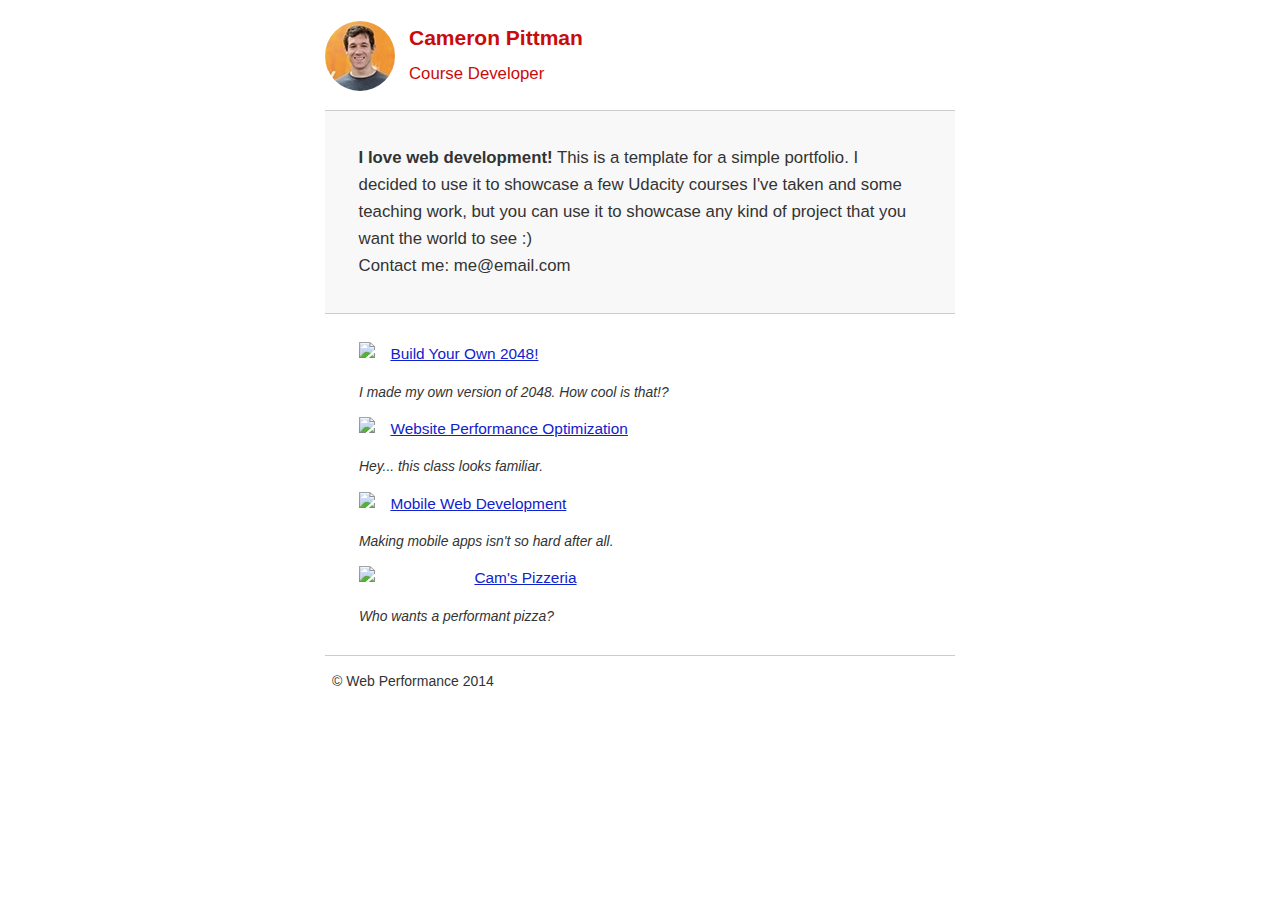
==== index.html @ 6cd3cdc7 "fixed image links" ====
<!DOCTYPE html>
<html lang="en">
  <head>
    <meta charset="utf-8">
    <meta name="viewport" content="width=device-width, initial-scale=1">
    <meta name="description" content="Web Performance Optimization Project">
    <meta name="author" content="Cameron Pittman">
    <title>Cameron Pittman: Portfolio</title>
    <!-- Hmm, what is the impact of web fonts on speed? Measure it... -->
<!-- <link href="//fonts.googleapis.com/css?family=Open+Sans:400,700" rel="stylesheet">-->
    <link href="css/style.css" rel="stylesheet">
    <link href="css/print.css" rel="stylesheet" media="print">
    <script async src="http://www.google-analytics.com/analytics.js"></script>
  </head>
  <style>
      #piz {width: 100px;}
      header, footer, .container { max-width: 45em; margin: 0 auto; }
      .content li { list-style-type: none; font-size: 1.1em;}
      img { border: 0; max-width: 100%; }
      header p { font-size:1.5em; font-weight: bold; padding-left: 4em;}
      header p span { font-size: 0.8em; font-weight: normal;}
      li img { float:left; padding-right: 1em; }
  </style>
  <body>
    <header>
      <a href="/"><img src="img/profilepic.jpg"></a>
      <p>Cameron Pittman<br><span>Course Developer</span></p>
    </header>

    <div class="container">
      <div class="hero">
        <strong>I love web development!</strong> This is a template for a simple portfolio. I decided to use it to showcase a few Udacity courses I've taken and some teaching work, but you can use it to showcase any kind of project that you want the world to see :) <br> Contact me: me@email.com
      </div>

      <div class="content">
        <ul>
          <li>
            <img src="img/small-2048.jpg">
            <a href="project-2048.html">Build Your Own 2048!</a>
            <p>I made my own version of 2048. How cool is that!?</p>
          </li>

          <li>
            <img src="img/web-op.jpg">
            <a href="project-webperf.html">Website Performance Optimization</a>
            <p>Hey... this class looks familiar.</p>
          </li>

          <li>
            <img src="img/phone-hand.jpg">
            <a href="project-mobile.html">Mobile Web Development</a>
            <p>Making mobile apps isn't so hard after all.</p>
          </li>

          <li>
            <img id="piz" src="views/images/small-pizza.jpg">
            <a href="views/pizza.html">Cam's Pizzeria</a>
            <p>Who wants a performant pizza?</p>
          </li>
        </ul>
    </div>

    <footer>
      <p>&copy; Web Performance 2014 <span id="crp-stats"></span></p>
    </footer>
        <script src="js/combined-min-js.js"></script>
  </body>
</html>
---- css/style.css ----
html{font-size:100%;overflow-y:scroll;-webkit-tap-highlight-color:transparent;-ms-text-size-adjust:100%;-webkit-text-size-adjust:none}body{margin:0;font-size:14px;line-height:1.61;font-weight:400}body,button,input,select,textarea{font-family:'Open Sans',sans-serif;color:#333}a{color:#12C}a:visited{color:#61C}a:focus{outline:dotted thin}a:active,a:hover{color:#c00;outline:0}b,strong{font-weight:700}code,pre{font-family:monospace,monospace;font-size:1em}ol,ul{margin:1em 0;padding:0 0 0 20px}body{background:#fff}header{padding:0 .5em;color:#C90B0B}header img{border-radius:40px;float:left}.hero{padding:2em;background-color:#f8f8f8;font-size:1.2em;border-bottom:1px solid #ccc;border-top:1px solid #ccc}.content{padding:1em}li p{font-size:.9em;font-style:italic}footer{padding:0 .5em;border-top:1px solid #ccc}footer span{float:right;font-style:italic}@media only screen and (max-width:480px){body{font-size:12px}header p{padding-left:4.5em}}
---- css/print.css ----
@media print{*{background:0 0!important;color:#000!important;text-shadow:none!important;filter:none!important;-ms-filter:none!important}a,a:visited{color:#444!important;text-decoration:underline}a[href]:after{content:" (" attr(href) ")"}img,tr{page-break-inside:avoid}img{max-width:100%!important}@page{margin:.5cm}h2,h3,p{orphans:3;widows:3}h2,h3{page-break-after:avoid}}
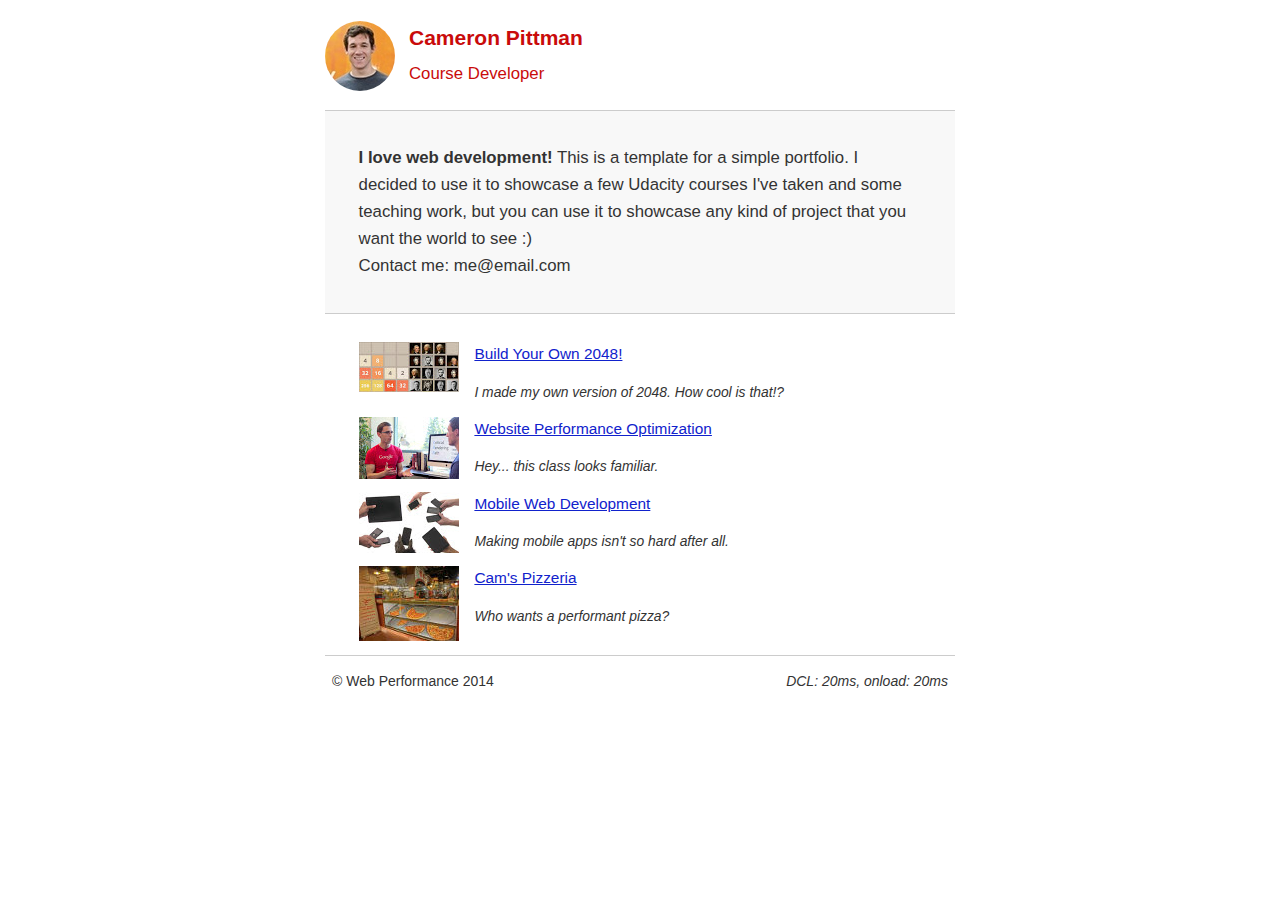
==== commit 778862a5: "async attribute added in proper places" ====
--- a/index.html
+++ b/index.html
@@ -10,7 +10,7 @@
 <!-- <link href="//fonts.googleapis.com/css?family=Open+Sans:400,700" rel="stylesheet">-->
     <link href="css/style.css" rel="stylesheet">
     <link href="css/print.css" rel="stylesheet" media="print">
-    <script async src="http://www.google-analytics.com/analytics.js"></script>
+    <script src="http://www.google-analytics.com/analytics.js" async></script>
   </head>
   <style>
       #piz {width: 100px;}
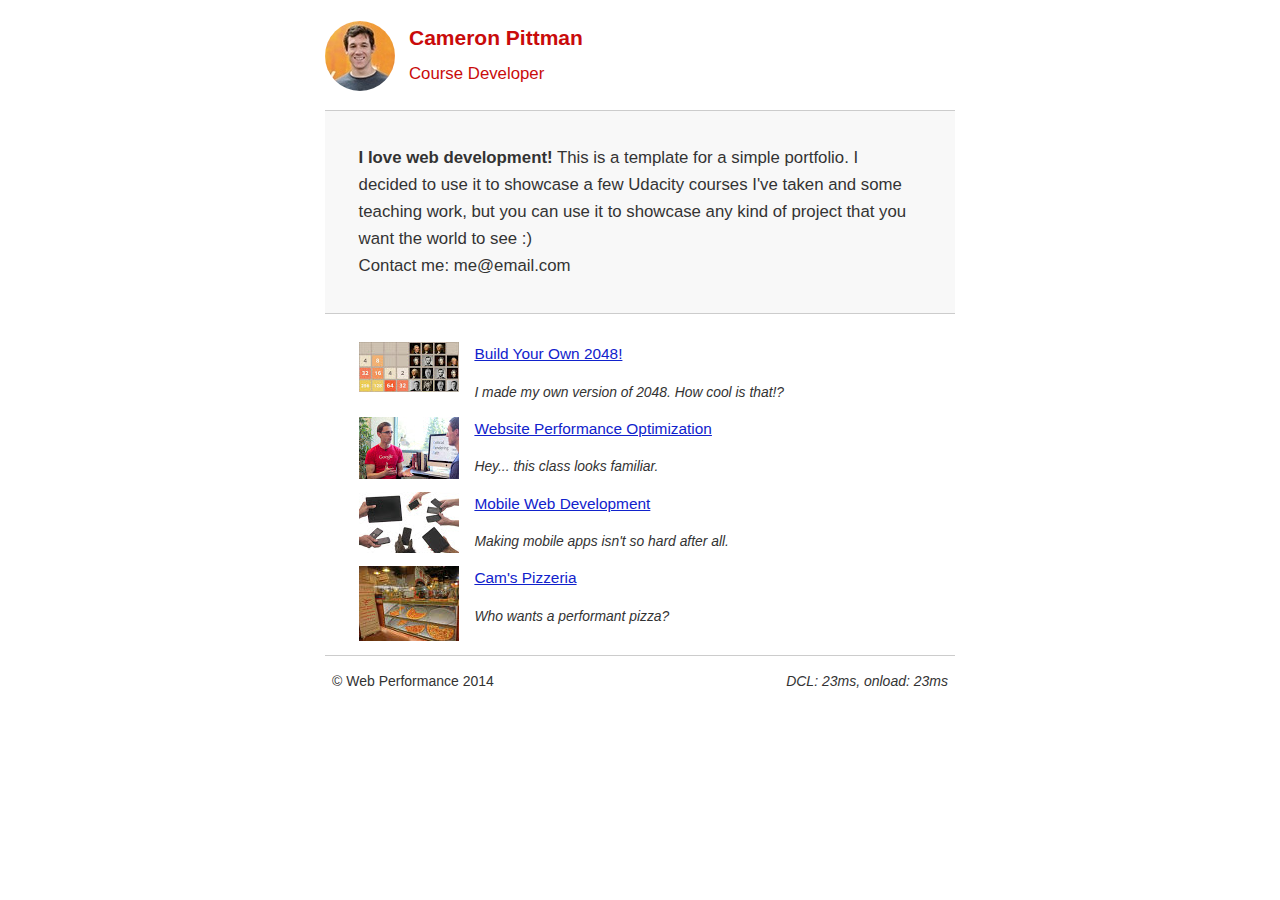
==== commit 7be8d32a: "html page minified" ====
--- a/index.html
+++ b/index.html
@@ -1,68 +1 @@
-<!DOCTYPE html>
-<html lang="en">
-  <head>
-    <meta charset="utf-8">
-    <meta name="viewport" content="width=device-width, initial-scale=1">
-    <meta name="description" content="Web Performance Optimization Project">
-    <meta name="author" content="Cameron Pittman">
-    <title>Cameron Pittman: Portfolio</title>
-    <!-- Hmm, what is the impact of web fonts on speed? Measure it... -->
-<!-- <link href="//fonts.googleapis.com/css?family=Open+Sans:400,700" rel="stylesheet">-->
-    <link href="css/style.css" rel="stylesheet">
-    <link href="css/print.css" rel="stylesheet" media="print">
-    <script src="http://www.google-analytics.com/analytics.js" async></script>
-  </head>
-  <style>
-      #piz {width: 100px;}
-      header, footer, .container { max-width: 45em; margin: 0 auto; }
-      .content li { list-style-type: none; font-size: 1.1em;}
-      img { border: 0; max-width: 100%; }
-      header p { font-size:1.5em; font-weight: bold; padding-left: 4em;}
-      header p span { font-size: 0.8em; font-weight: normal;}
-      li img { float:left; padding-right: 1em; }
-  </style>
-  <body>
-    <header>
-      <a href="/"><img src="img/profilepic.jpg"></a>
-      <p>Cameron Pittman<br><span>Course Developer</span></p>
-    </header>
-
-    <div class="container">
-      <div class="hero">
-        <strong>I love web development!</strong> This is a template for a simple portfolio. I decided to use it to showcase a few Udacity courses I've taken and some teaching work, but you can use it to showcase any kind of project that you want the world to see :) <br> Contact me: me@email.com
-      </div>
-
-      <div class="content">
-        <ul>
-          <li>
-            <img src="img/small-2048.jpg">
-            <a href="project-2048.html">Build Your Own 2048!</a>
-            <p>I made my own version of 2048. How cool is that!?</p>
-          </li>
-
-          <li>
-            <img src="img/web-op.jpg">
-            <a href="project-webperf.html">Website Performance Optimization</a>
-            <p>Hey... this class looks familiar.</p>
-          </li>
-
-          <li>
-            <img src="img/phone-hand.jpg">
-            <a href="project-mobile.html">Mobile Web Development</a>
-            <p>Making mobile apps isn't so hard after all.</p>
-          </li>
-
-          <li>
-            <img id="piz" src="views/images/small-pizza.jpg">
-            <a href="views/pizza.html">Cam's Pizzeria</a>
-            <p>Who wants a performant pizza?</p>
-          </li>
-        </ul>
-    </div>
-
-    <footer>
-      <p>&copy; Web Performance 2014 <span id="crp-stats"></span></p>
-    </footer>
-        <script src="js/combined-min-js.js"></script>
-  </body>
-</html>
+<!DOCTYPE html><html lang="en"> <head> <meta charset="utf-8"> <meta name="viewport" content="width=device-width, initial-scale=1"> <meta name="description" content="Web Performance Optimization Project"> <meta name="author" content="Cameron Pittman"> <title>Cameron Pittman: Portfolio</title> <link href="css/style.css" rel="stylesheet"> <link href="css/print.css" rel="stylesheet" media="print"> <script src="http://www.google-analytics.com/analytics.js" async></script> </head> <style>#piz{width: 100px;}header, footer, .container{max-width: 45em; margin: 0 auto;}.content li{list-style-type: none; font-size: 1.1em;}img{border: 0; max-width: 100%;}header p{font-size:1.5em; font-weight: bold; padding-left: 4em;}header p span{font-size: 0.8em; font-weight: normal;}li img{float:left; padding-right: 1em;}</style> <body> <header> <a href="/"><img src="img/profilepic.jpg"></a> <p>Cameron Pittman<br><span>Course Developer</span></p></header> <div class="container"> <div class="hero"> <strong>I love web development!</strong> This is a template for a simple portfolio. I decided to use it to showcase a few Udacity courses I've taken and some teaching work, but you can use it to showcase any kind of project that you want the world to see :) <br>Contact me: me@email.com </div><div class="content"> <ul> <li> <img src="img/small-2048.jpg"> <a href="project-2048.html">Build Your Own 2048!</a> <p>I made my own version of 2048. How cool is that!?</p></li><li> <img src="img/web-op.jpg"> <a href="project-webperf.html">Website Performance Optimization</a> <p>Hey... this class looks familiar.</p></li><li> <img src="img/phone-hand.jpg"> <a href="project-mobile.html">Mobile Web Development</a> <p>Making mobile apps isn't so hard after all.</p></li><li> <img id="piz" src="views/images/small-pizza.jpg"> <a href="views/pizza.html">Cam's Pizzeria</a> <p>Who wants a performant pizza?</p></li></ul> </div><footer> <p>&copy; Web Performance 2014 <span id="crp-stats"></span></p></footer> <script src="js/combined-min-js.js"></script> </body></html>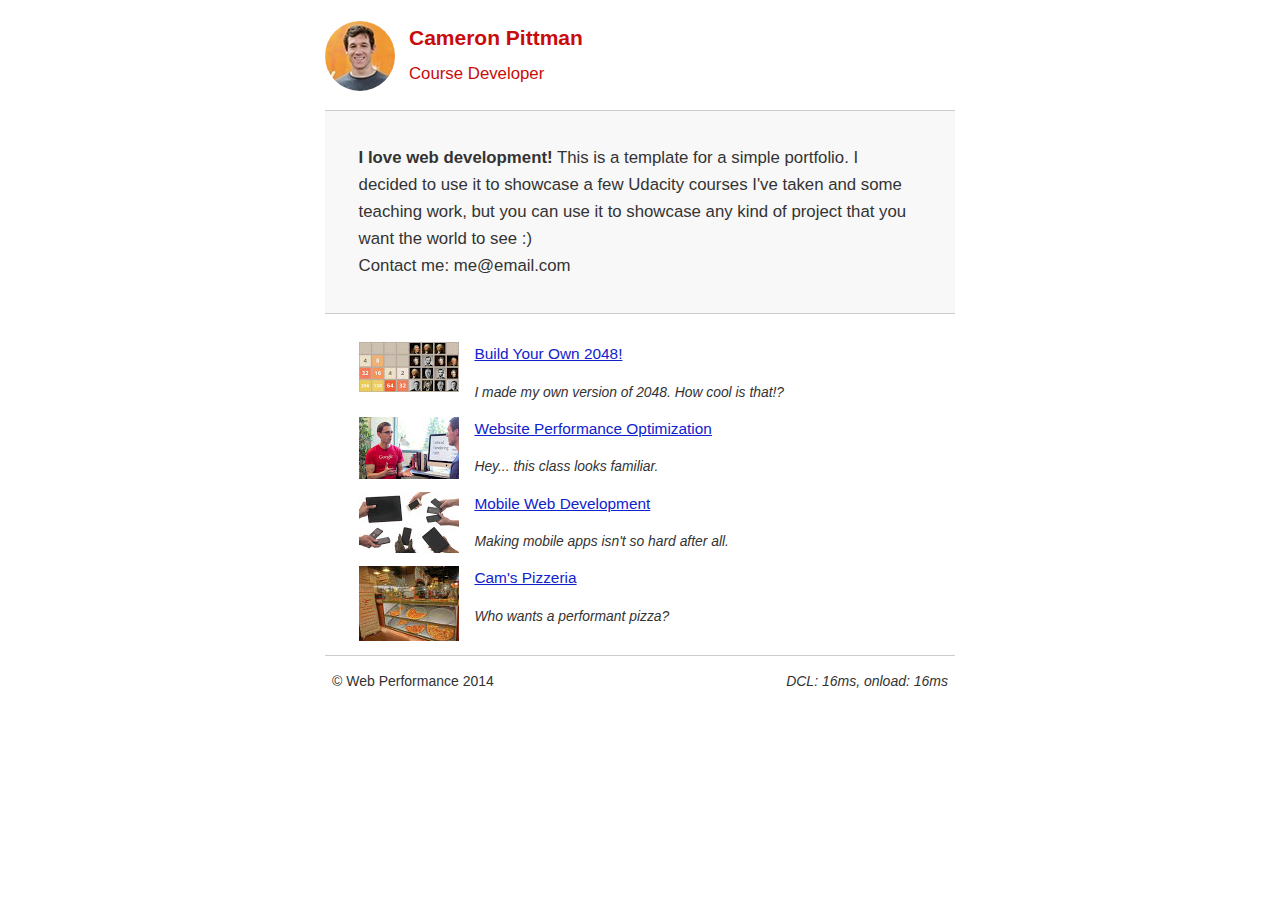
==== commit 726c2c25: "inlined all css in index page" ====
--- a/index.html
+++ b/index.html
@@ -1 +1,111 @@
-<!DOCTYPE html><html lang="en"> <head> <meta charset="utf-8"> <meta name="viewport" content="width=device-width, initial-scale=1"> <meta name="description" content="Web Performance Optimization Project"> <meta name="author" content="Cameron Pittman"> <title>Cameron Pittman: Portfolio</title> <link href="css/style.css" rel="stylesheet"> <link href="css/print.css" rel="stylesheet" media="print"> <script src="http://www.google-analytics.com/analytics.js" async></script> </head> <style>#piz{width: 100px;}header, footer, .container{max-width: 45em; margin: 0 auto;}.content li{list-style-type: none; font-size: 1.1em;}img{border: 0; max-width: 100%;}header p{font-size:1.5em; font-weight: bold; padding-left: 4em;}header p span{font-size: 0.8em; font-weight: normal;}li img{float:left; padding-right: 1em;}</style> <body> <header> <a href="/"><img src="img/profilepic.jpg"></a> <p>Cameron Pittman<br><span>Course Developer</span></p></header> <div class="container"> <div class="hero"> <strong>I love web development!</strong> This is a template for a simple portfolio. I decided to use it to showcase a few Udacity courses I've taken and some teaching work, but you can use it to showcase any kind of project that you want the world to see :) <br>Contact me: me@email.com </div><div class="content"> <ul> <li> <img src="img/small-2048.jpg"> <a href="project-2048.html">Build Your Own 2048!</a> <p>I made my own version of 2048. How cool is that!?</p></li><li> <img src="img/web-op.jpg"> <a href="project-webperf.html">Website Performance Optimization</a> <p>Hey... this class looks familiar.</p></li><li> <img src="img/phone-hand.jpg"> <a href="project-mobile.html">Mobile Web Development</a> <p>Making mobile apps isn't so hard after all.</p></li><li> <img id="piz" src="views/images/small-pizza.jpg"> <a href="views/pizza.html">Cam's Pizzeria</a> <p>Who wants a performant pizza?</p></li></ul> </div><footer> <p>&copy; Web Performance 2014 <span id="crp-stats"></span></p></footer> <script src="js/combined-min-js.js"></script> </body></html>+<!DOCTYPE html>
+<html lang="en">
+  <head>
+    <meta charset="utf-8">
+    <meta name="viewport" content="width=device-width, initial-scale=1">
+    <meta name="description" content="Web Performance Optimization Project">
+    <meta name="author" content="Cameron Pittman">
+    <title>Cameron Pittman: Portfolio</title>
+    <!-- Hmm, what is the impact of web fonts on speed? Measure it... -->
+<!-- <link href="//fonts.googleapis.com/css?family=Open+Sans:400,700" rel="stylesheet">-->
+    
+    <link href="css/print.css" rel="stylesheet" media="print">
+    <script src="http://www.google-analytics.com/analytics.js" async></script>
+  </head>
+  <style>
+      #piz {width: 100px;}
+      html {
+      font-size: 100%;
+      overflow-y: scroll;
+      -webkit-tap-highlight-color: rgba(0,0,0,0);
+      -ms-text-size-adjust: 100%;
+      -webkit-text-size-adjust: none;
+    }
+    body { margin: 0; font-size: 14px; line-height: 1.61; font-weight: 400; }
+    body, button, input, select, textarea { font-family: 'Open Sans', sans-serif; color: #333; }
+
+    a { color: #12C; }
+    a:visited { color: #61C; }
+    a:focus { outline: thin dotted; }
+    a:hover, a:active { color: #c00; outline: 0; }
+
+    b, strong { font-weight: bold; }
+    pre, code { font-family: monospace, monospace; font-size: 1em; }
+    ul, ol { margin: 1em 0; padding: 0 0 0 20px; }
+    img { border: 0; max-width: 100%; }
+
+    body { background: #fff; }
+    header, footer, .container { max-width: 45em; margin: 0 auto; }
+
+    header { padding: 0 0.5em; color: #C90B0B; }
+    header img { border-radius: 40px; float: left; }
+    header p { font-size:1.5em; font-weight: bold; padding-left: 4em;}
+    header p span { font-size: 0.8em; font-weight: normal;}
+
+    .hero { padding: 2em; background-color: #f8f8f8; font-size:1.2em;
+      border-bottom: 1px solid #ccc;
+      border-top: 1px solid #ccc;
+    }
+
+    .content { padding: 1em 1em; }
+    .content li { list-style-type: none; font-size: 1.1em;}
+    li img { float:left; padding-right: 1em; }
+    li p { font-size: 0.9em; font-style: italic; }
+
+    footer {
+      padding: 0 0.5em;
+      border-top: 1px solid #ccc;
+    }
+    footer span { float: right; font-style: italic; }
+
+    /* Smartphones (portrait) */
+    @media only screen and (max-width: 480px) {
+      body { font-size: 12px;}
+      header p { padding-left: 4.5em;}
+    }
+  </style>
+  <body>
+    <header>
+      <a href="/"><img src="img/profilepic.jpg"></a>
+      <p>Cameron Pittman<br><span>Course Developer</span></p>
+    </header>
+
+    <div class="container">
+      <div class="hero">
+        <strong>I love web development!</strong> This is a template for a simple portfolio. I decided to use it to showcase a few Udacity courses I've taken and some teaching work, but you can use it to showcase any kind of project that you want the world to see :) <br> Contact me: me@email.com
+      </div>
+
+      <div class="content">
+        <ul>
+          <li>
+            <img src="img/small-2048.jpg">
+            <a href="project-2048.html">Build Your Own 2048!</a>
+            <p>I made my own version of 2048. How cool is that!?</p>
+          </li>
+
+          <li>
+            <img src="img/web-op.jpg">
+            <a href="project-webperf.html">Website Performance Optimization</a>
+            <p>Hey... this class looks familiar.</p>
+          </li>
+
+          <li>
+            <img src="img/phone-hand.jpg">
+            <a href="project-mobile.html">Mobile Web Development</a>
+            <p>Making mobile apps isn't so hard after all.</p>
+          </li>
+
+          <li>
+            <img id="piz" src="views/images/small-pizza.jpg">
+            <a href="views/pizza.html">Cam's Pizzeria</a>
+            <p>Who wants a performant pizza?</p>
+          </li>
+        </ul>
+    </div>
+
+    <footer>
+      <p>&copy; Web Performance 2014 <span id="crp-stats"></span></p>
+    </footer>
+        <script src="js/combined-min-js.js"></script>
+  </body>
+</html>
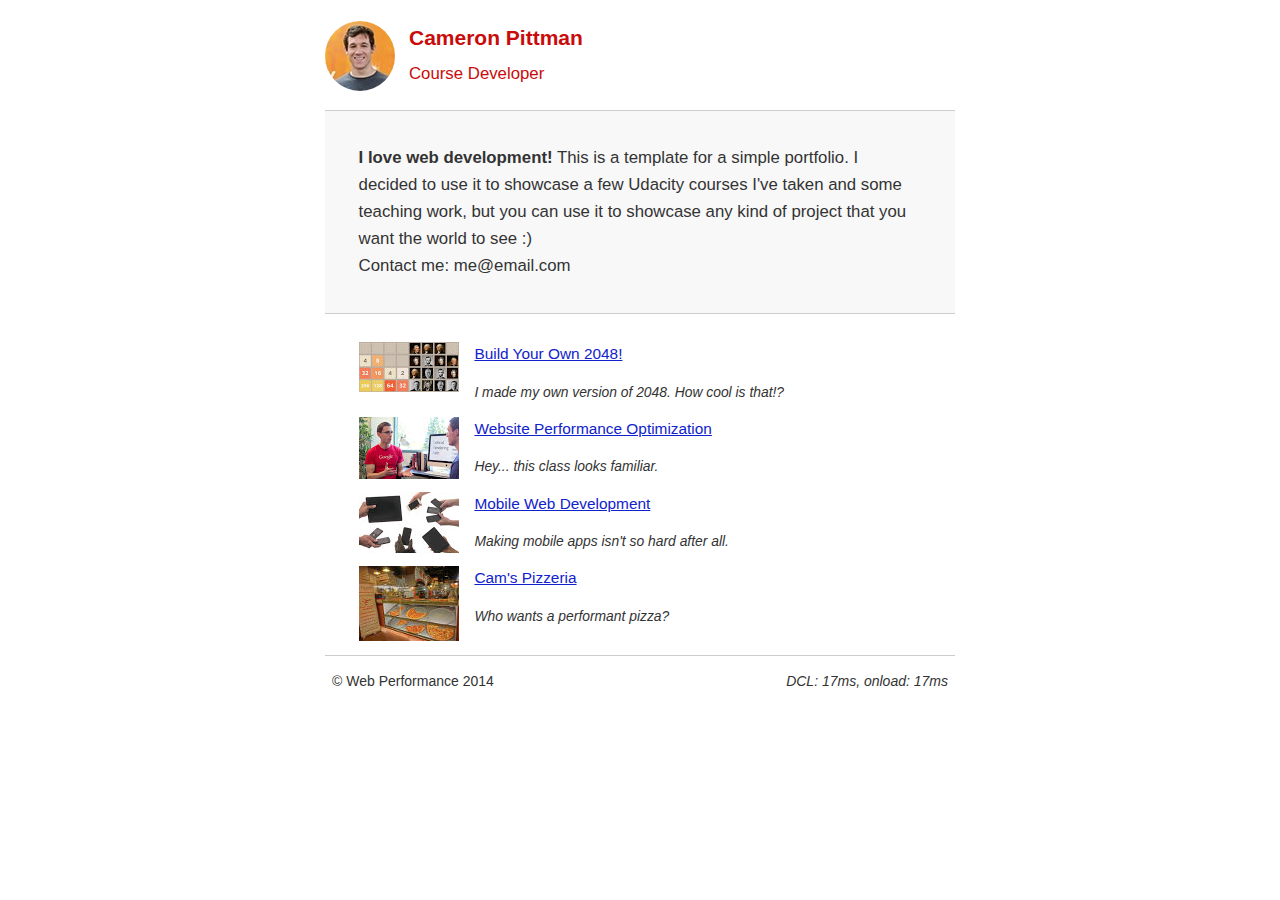
==== commit f276d576: "inlined all css in header" ====
--- a/index.html
+++ b/index.html
@@ -14,13 +14,8 @@
   </head>
   <style>
       #piz {width: 100px;}
-      html {
-      font-size: 100%;
-      overflow-y: scroll;
-      -webkit-tap-highlight-color: rgba(0,0,0,0);
-      -ms-text-size-adjust: 100%;
-      -webkit-text-size-adjust: none;
-    }
+      html {font-size: 100%;overflow-y: scroll;-webkit-tap-highlight-color: rgba(0,0,0,0);
+      -ms-text-size-adjust: 100%;-webkit-text-size-adjust: none;}
     body { margin: 0; font-size: 14px; line-height: 1.61; font-weight: 400; }
     body, button, input, select, textarea { font-family: 'Open Sans', sans-serif; color: #333; }
 
@@ -42,20 +37,13 @@
     header p { font-size:1.5em; font-weight: bold; padding-left: 4em;}
     header p span { font-size: 0.8em; font-weight: normal;}
 
-    .hero { padding: 2em; background-color: #f8f8f8; font-size:1.2em;
-      border-bottom: 1px solid #ccc;
-      border-top: 1px solid #ccc;
-    }
+    .hero { padding: 2em; background-color: #f8f8f8; font-size:1.2em;border-bottom: 1px solid #ccc; border-top: 1px solid #ccc;}
 
     .content { padding: 1em 1em; }
     .content li { list-style-type: none; font-size: 1.1em;}
     li img { float:left; padding-right: 1em; }
     li p { font-size: 0.9em; font-style: italic; }
-
-    footer {
-      padding: 0 0.5em;
-      border-top: 1px solid #ccc;
-    }
+    footer {padding: 0 0.5em;border-top: 1px solid #ccc;}
     footer span { float: right; font-style: italic; }
 
     /* Smartphones (portrait) */
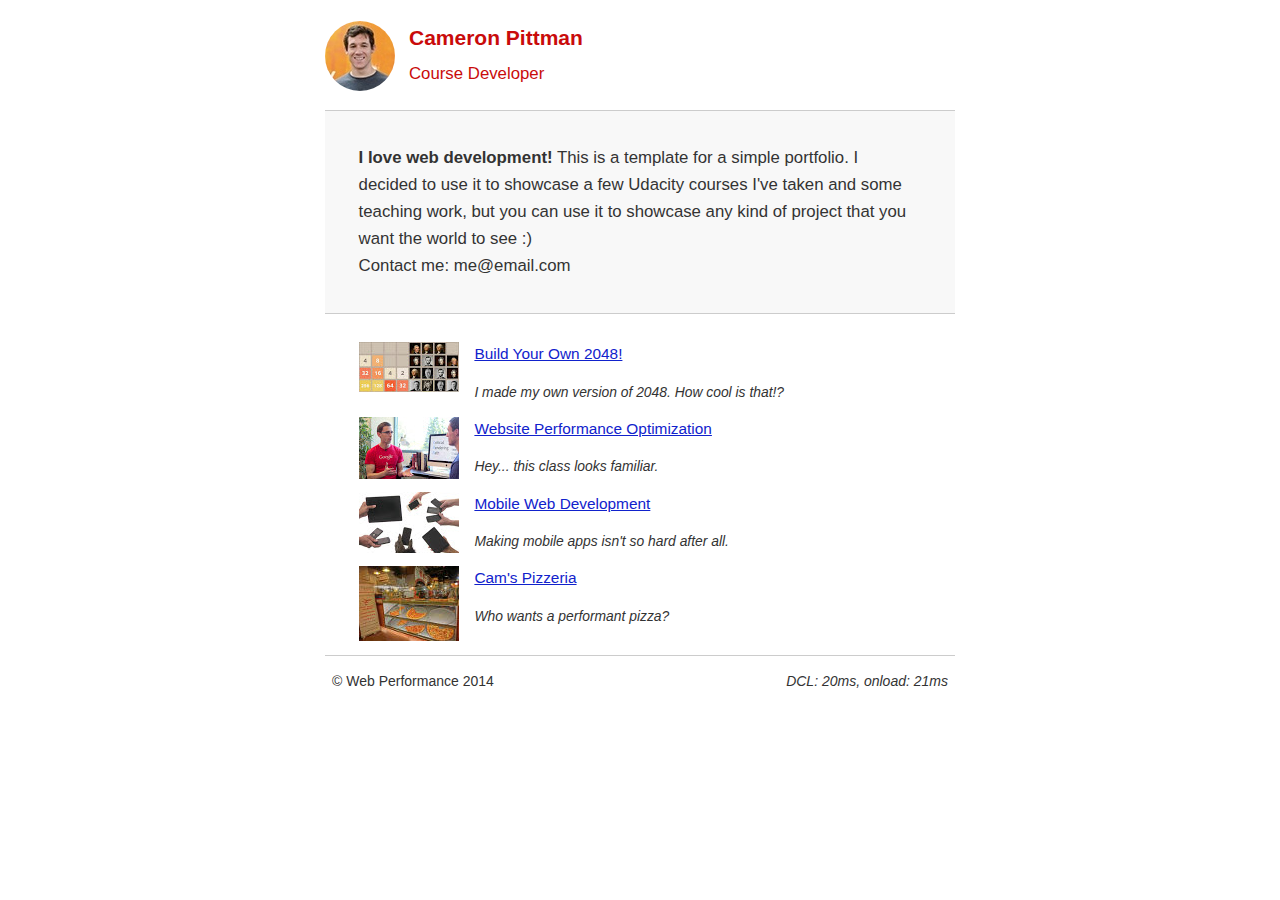
==== commit 38b69d33: "more cleaning up" ====
--- a/index.html
+++ b/index.html
@@ -7,15 +7,19 @@
     <meta name="author" content="Cameron Pittman">
     <title>Cameron Pittman: Portfolio</title>
     <!-- Hmm, what is the impact of web fonts on speed? Measure it... -->
-<!-- <link href="//fonts.googleapis.com/css?family=Open+Sans:400,700" rel="stylesheet">-->
-    
+    <!-- removed web fonts althought there was not much change in speed -->
+    <!-- <link href="//fonts.googleapis.com/css?family=Open+Sans:400,700" rel="stylesheet">-->
+    <!-- css effective only when printed -->
     <link href="css/print.css" rel="stylesheet" media="print">
+    <!-- script will be executed asynchronously as soon as it is available -->
     <script src="http://www.google-analytics.com/analytics.js" async></script>
   </head>
+  <!-- inlined the whole css file for speed. Without it, I could not pass beyond speed of 28/1000 -->
   <style>
-      #piz {width: 100px;}
-      html {font-size: 100%;overflow-y: scroll;-webkit-tap-highlight-color: rgba(0,0,0,0);
-      -ms-text-size-adjust: 100%;-webkit-text-size-adjust: none;}
+      /* placed this here and removed it from the html body */
+    #piz {width: 100px;}
+    html {font-size: 100%;overflow-y: scroll;-webkit-tap-highlight-color: rgba(0,0,0,0);
+    -ms-text-size-adjust: 100%;-webkit-text-size-adjust: none;}
     body { margin: 0; font-size: 14px; line-height: 1.61; font-weight: 400; }
     body, button, input, select, textarea { font-family: 'Open Sans', sans-serif; color: #333; }
 
@@ -94,6 +98,7 @@
     <footer>
       <p>&copy; Web Performance 2014 <span id="crp-stats"></span></p>
     </footer>
+      <!-- combined and minified js files for better rendering speed -->
         <script src="js/combined-min-js.js"></script>
   </body>
 </html>
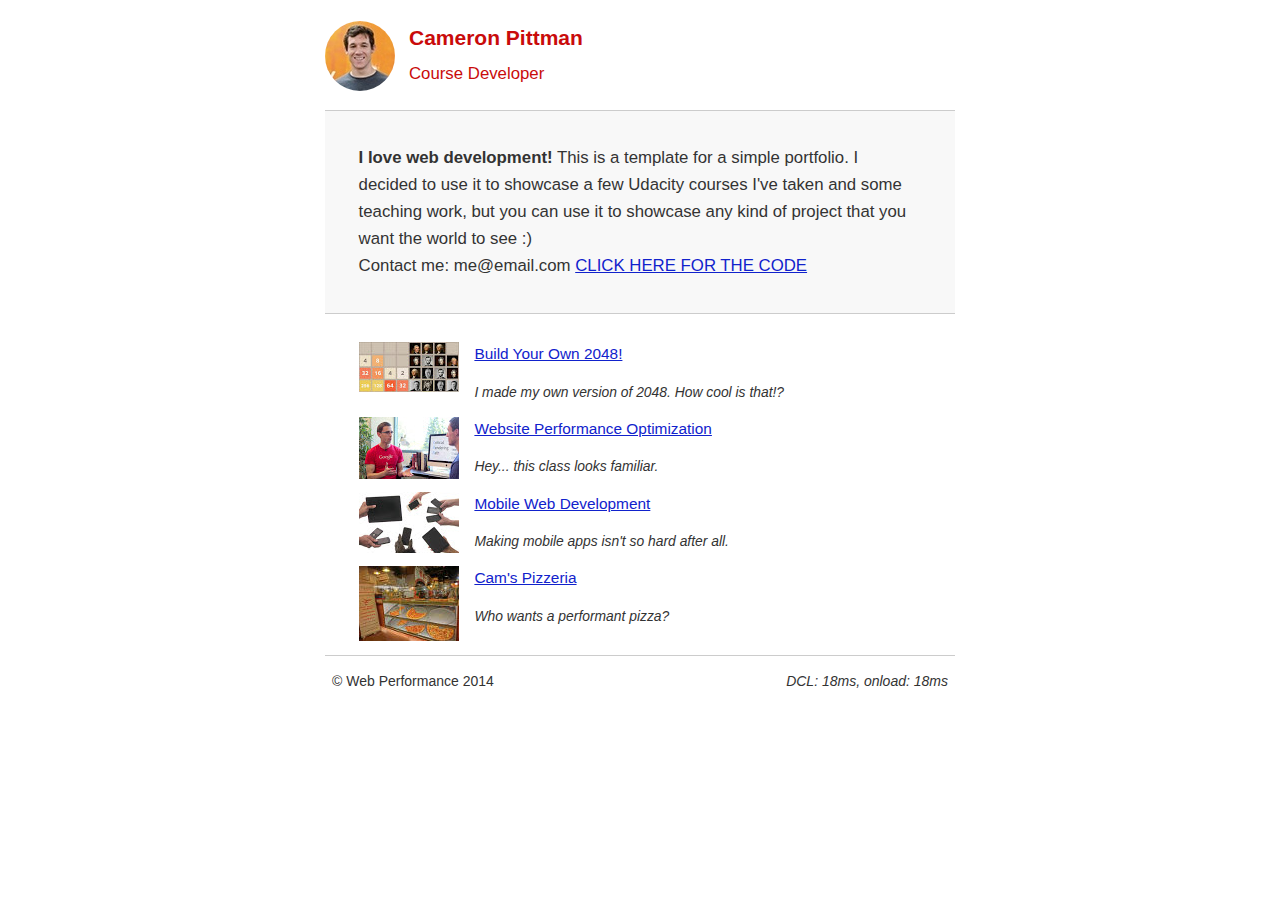
==== commit 887d45bf: "Update index.html" ====
--- a/index.html
+++ b/index.html
@@ -65,6 +65,8 @@
     <div class="container">
       <div class="hero">
         <strong>I love web development!</strong> This is a template for a simple portfolio. I decided to use it to showcase a few Udacity courses I've taken and some teaching work, but you can use it to showcase any kind of project that you want the world to see :) <br> Contact me: me@email.com
+      
+        <a href="https://github.com/wehelie/project4/tree/gh-pages">CLICK HERE FOR THE CODE</a>
       </div>
 
       <div class="content">
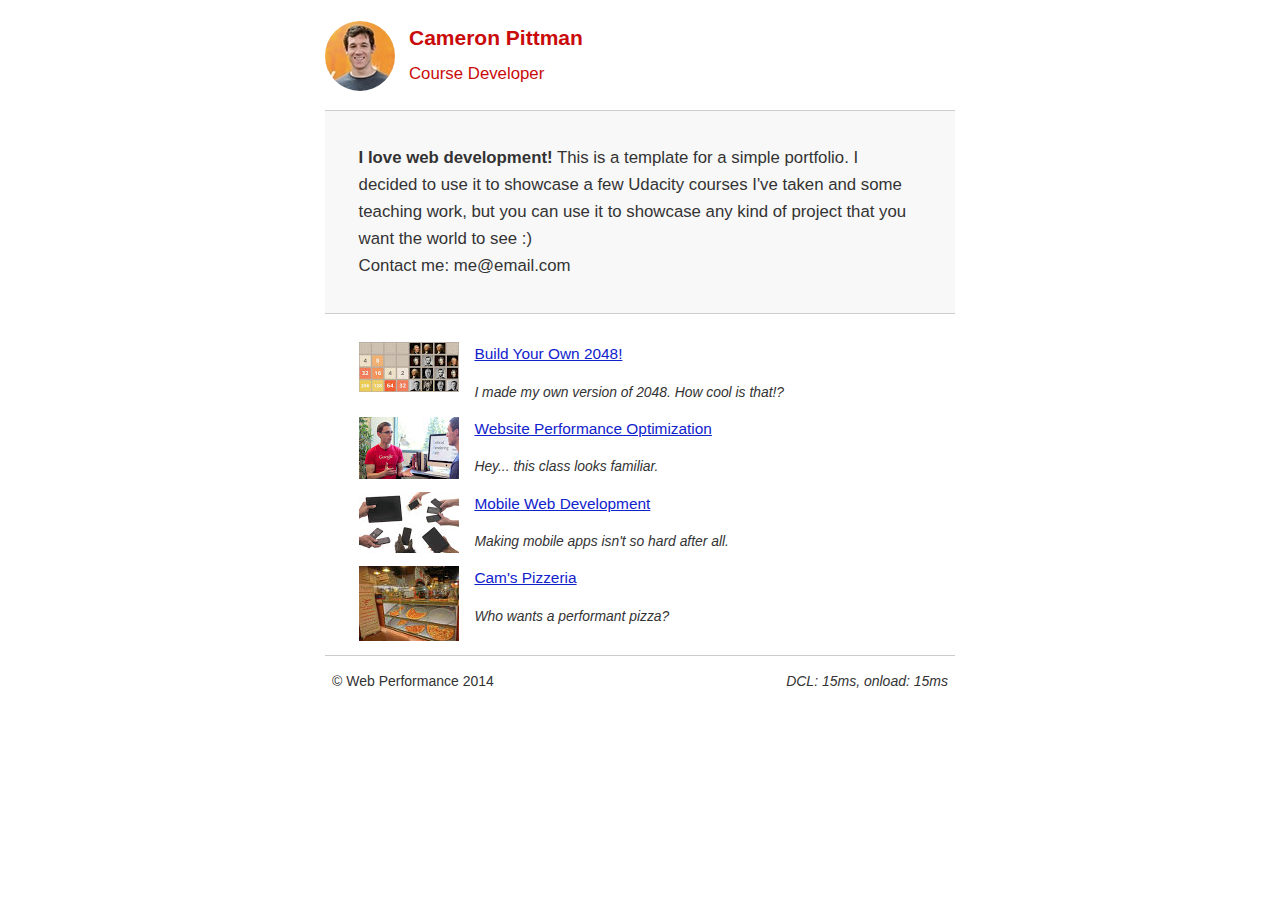
==== commit 4c8d502b: "Update index.html" ====
--- a/index.html
+++ b/index.html
@@ -66,7 +66,7 @@
       <div class="hero">
         <strong>I love web development!</strong> This is a template for a simple portfolio. I decided to use it to showcase a few Udacity courses I've taken and some teaching work, but you can use it to showcase any kind of project that you want the world to see :) <br> Contact me: me@email.com
       
-        <a href="https://github.com/wehelie/project4/tree/gh-pages">CLICK HERE FOR THE CODE</a>
+      
       </div>
 
       <div class="content">
